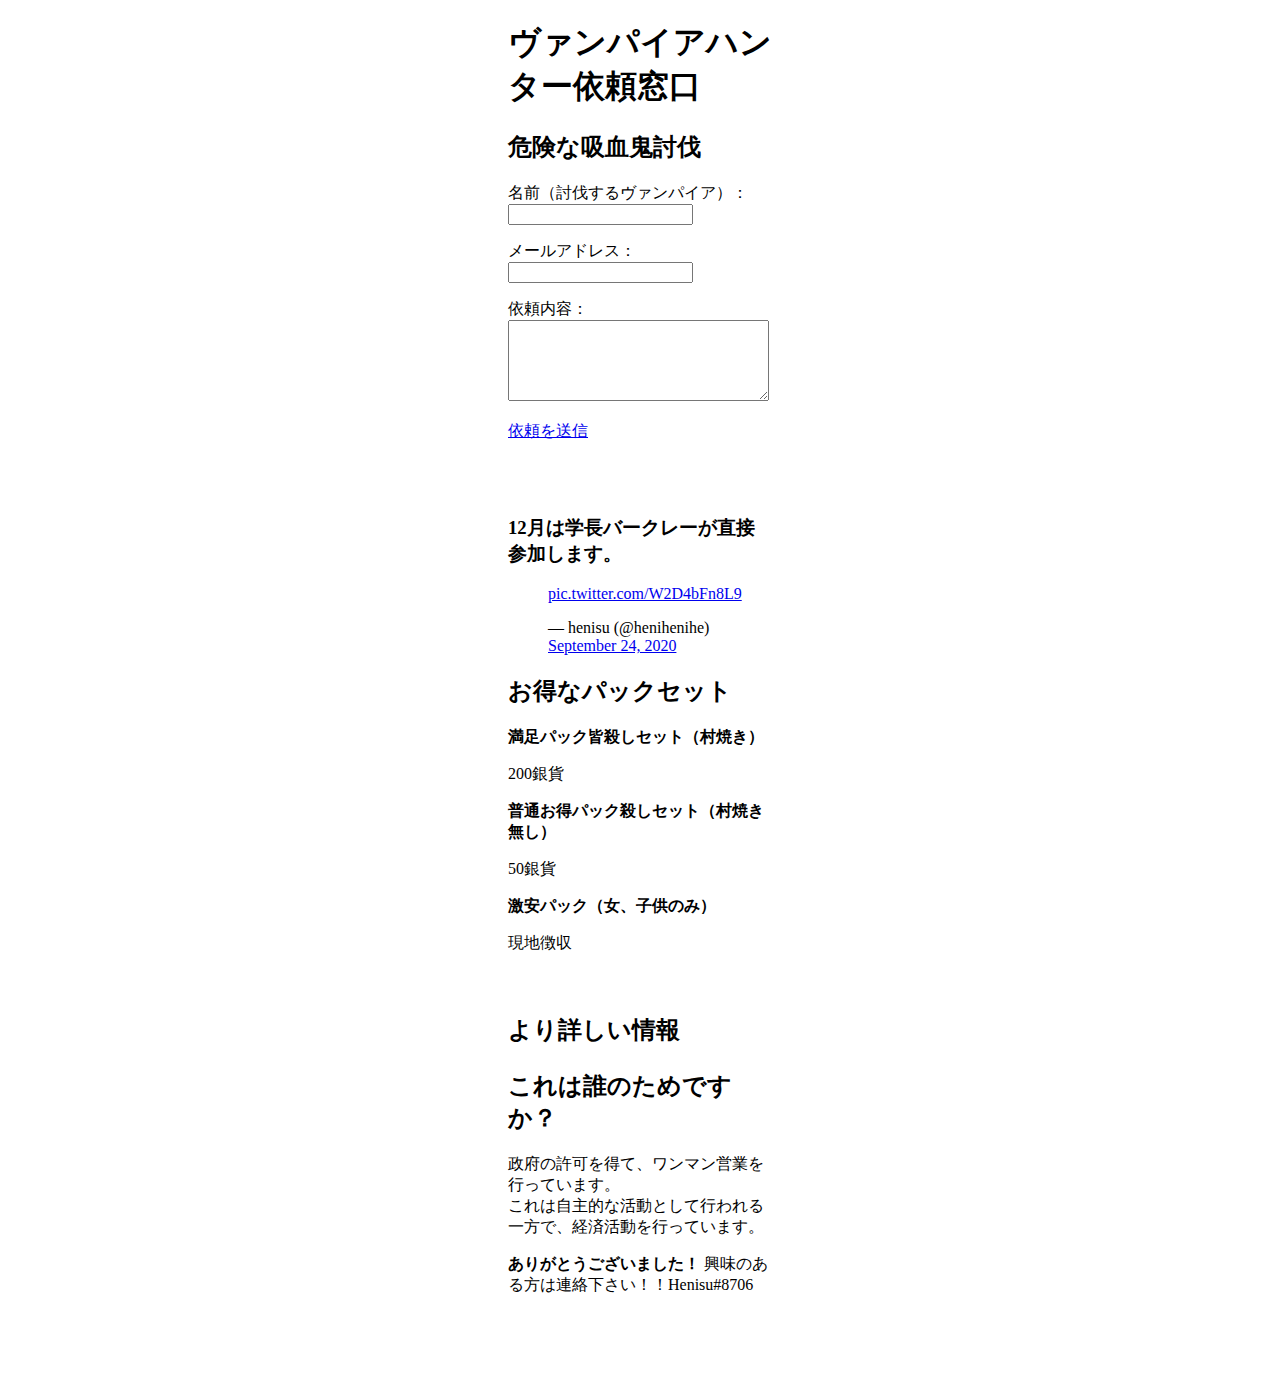
==== VampireHunterRequest.html @ ae808b1c "no message" ====
<!DOCTYPE html>
<html lang="jp">

<head>
    <meta charset="UTF-8">
    <meta name="viewport" content="width=device-width, initial-scale=1.0">
    <title>ヴァンパイア殺し</title>
</head>

<body>
    <div style="margin-left:500px;margin-right:500px">

        <h1>ヴァンパイアハンター依頼窓口</h1>
        <h2>危険な吸血鬼討伐</h2>

        <form action="#" method="post">
            <p>名前（討伐するヴァンパイア）：<br>
                <input type="text" name="name"></p>
            <p>メールアドレス：<br>
                <input type="text" name="mail"></p>
            <p>依頼内容：<br>
                <textarea name="comment" cols="30" rows="5"></textarea></p>
        </form>

        <a href="https://www.youtube.com/watch?v=m_ZW1mxGh0s" class="btn">依頼を送信</a>

        <br>
        <br>
        <br>
        <br>


        <h3>
            12月は学長バークレーが直接参加します。
        </h3>


        <p>
        <blockquote class="twitter-tweet">
            <p lang="und" dir="ltr"><a href="https://t.co/W2D4bFn8L9">pic.twitter.com/W2D4bFn8L9</a></p>&mdash; henisu
            (@henihenihe) <a
                href="https://twitter.com/henihenihe/status/1309231858475888640?ref_src=twsrc%5Etfw">September 24,
                2020</a>
        </blockquote>

        <script async src="https://platform.twitter.com/widgets.js" charset="utf-8"></script>
        </p>

        <h2>お得なパックセット</h2>
        <p>
            <b>
                満足パック皆殺しセット（村焼き）
            </b>
        </p>
        200銀貨
        <p>
            <b>
                普通お得パック殺しセット（村焼き無し）
            </b>
        </p>
        50銀貨
        <p>
            <b>
                激安パック（女、子供のみ）
            </b>
        </p>
        現地徴収
        <br>
        <br>
        <br>

        <h2>
            <p>より詳しい情報</p>
            これは誰のためですか？
        </h2>
        政府の許可を得て、ワンマン営業を行っています。<br>
        これは自主的な活動として行われる一方で、経済活動を行っています。

        <p>
            <b>
                ありがとうございました！
            </b>
            興味のある方は連絡下さい！！Henisu#8706
        </p>
        <br>
        <br>
        <br>
    </div>

</body>

</html>
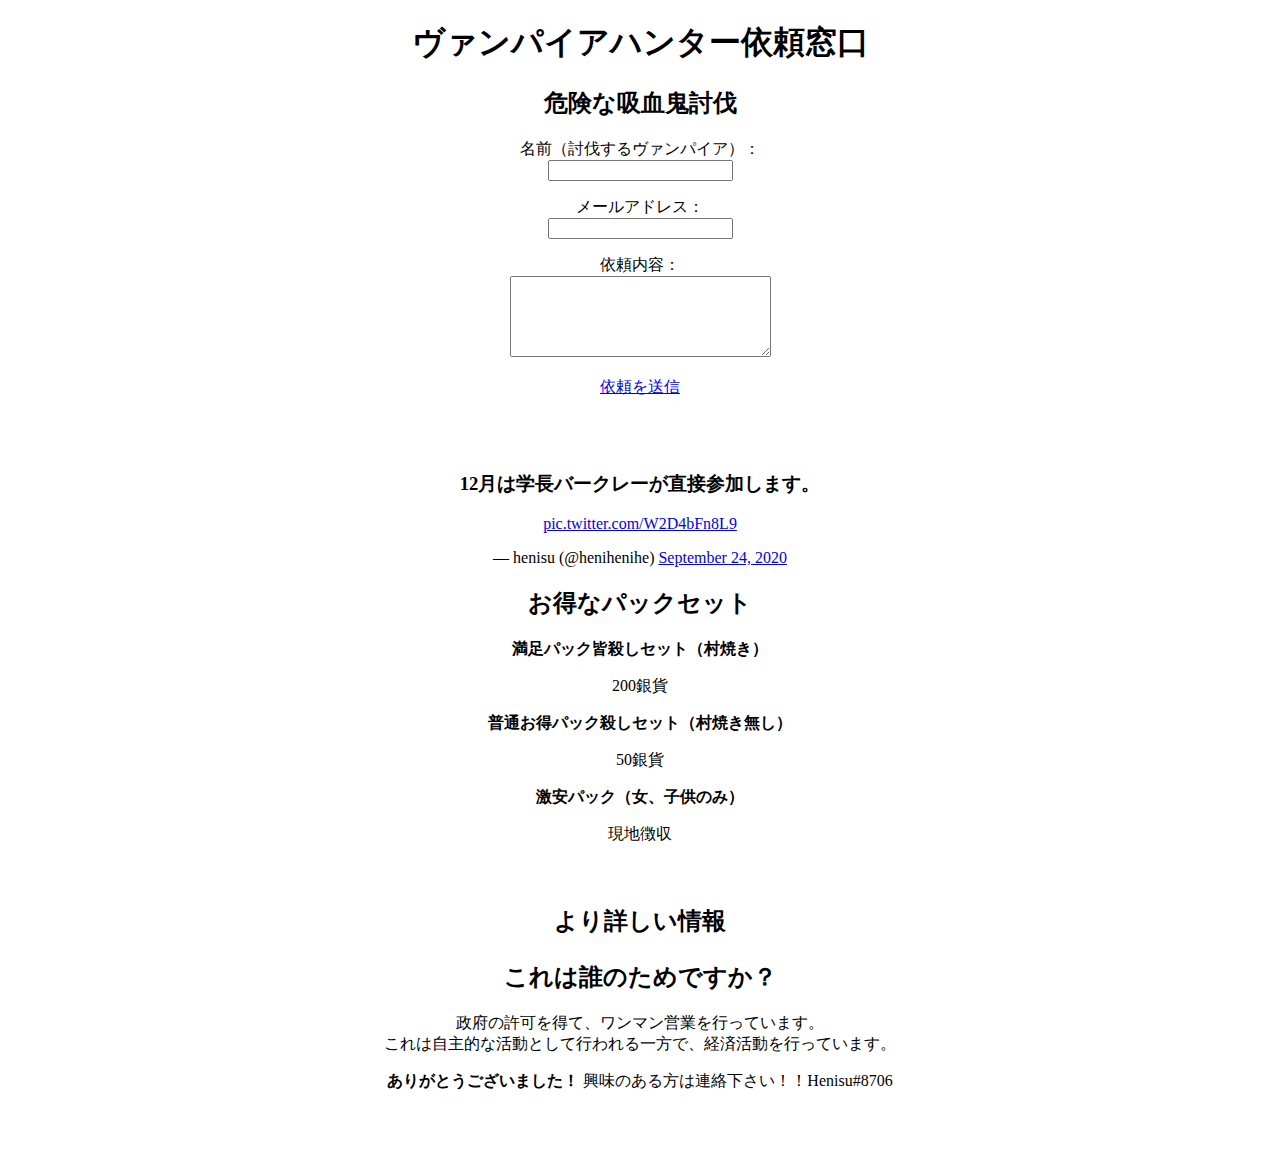
==== commit 2c35199e: "no message" ====
--- a/VampireHunterRequest.html
+++ b/VampireHunterRequest.html
@@ -8,8 +8,7 @@
 </head>
 
 <body>
-    <div style="margin-left:500px;margin-right:500px">
-
+    <div align="center">
         <h1>ヴァンパイアハンター依頼窓口</h1>
         <h2>危険な吸血鬼討伐</h2>
 
@@ -85,6 +84,7 @@
         <br>
         <br>
         <br>
+
     </div>
 
 </body>
